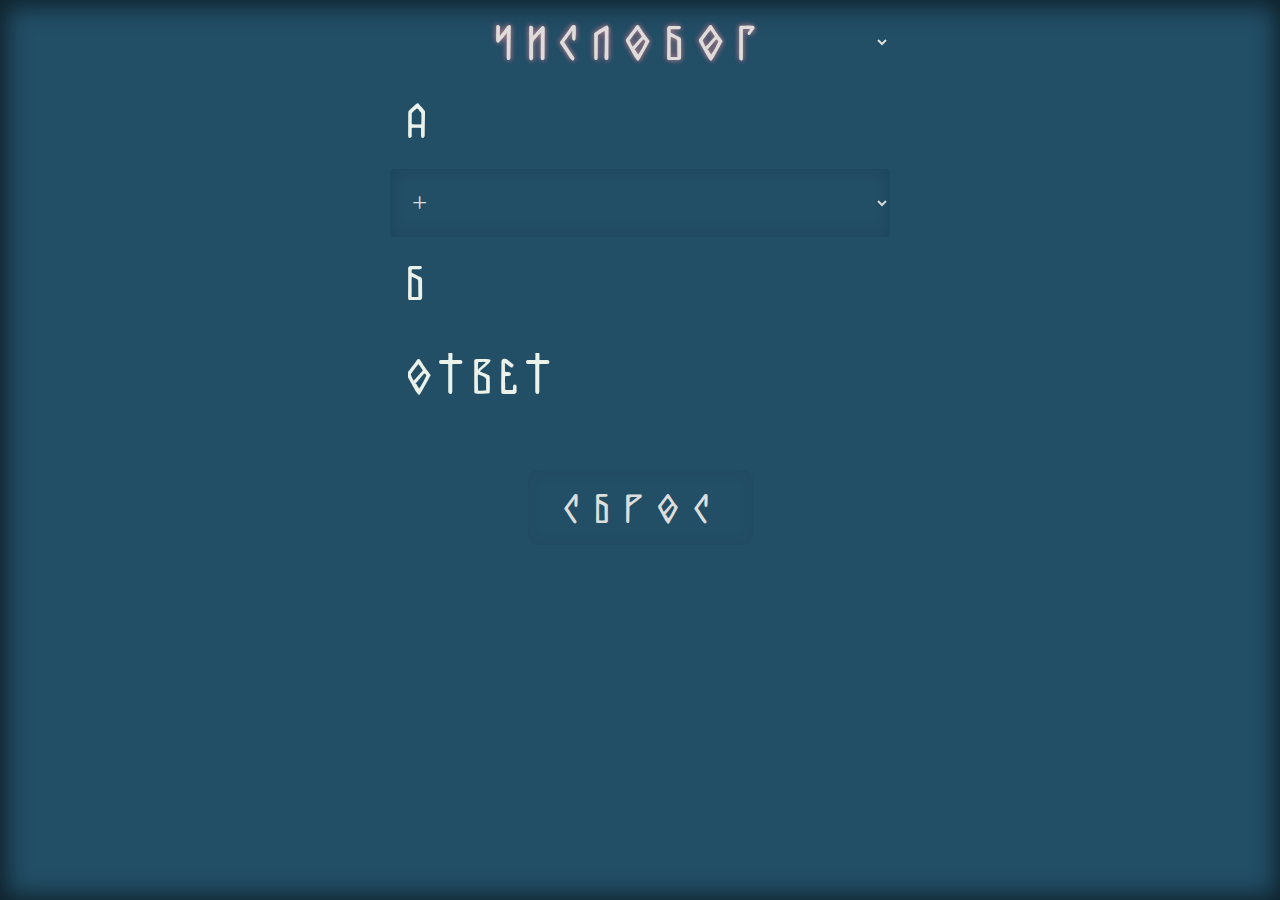
==== index.html @ 1ccaebb7 "Add files via upload" ====
<!DOCTYPE html>
<html lang="en">

<head>
	<meta charset="UTF-8">
	<meta name="viewport" content="width=device-width, initial-scale=1.0">
	<title>Document</title>
	<link rel="stylesheet" href="css/null.css">
	<link rel="stylesheet" href="css/style.css">
</head>

<body>
	<script src="js/appender.js"></script>
	<script src="js/15ki.js"></script>

</body>

</html>
---- css/null.css ----
/*Обнуление*/
*{
	padding: 0;
	margin: 0;
	border: 0;
}
*,*:before,*:after{
	-moz-box-sizing: border-box;
	-webkit-box-sizing: border-box;
	box-sizing: border-box;
}
:focus,:active{outline: none;}
a:focus,a:active{outline: none;}

nav,footer,header,aside{display: block;}

html,body{
	height: 100%;
	width: 100%;
	font-size: 100%;
	line-height: 1;
	font-size: 14px;
	-ms-text-size-adjust: 100%;
	-moz-text-size-adjust: 100%;
	-webkit-text-size-adjust: 100%;
}
input,button,textarea{font-family:inherit;}

input::-ms-clear{display: none;}
button{cursor: pointer;}
button::-moz-focus-inner {padding:0;border:0;}
a, a:visited{text-decoration: none;}
a:hover{text-decoration: none;}
ul li{list-style: none;}
img{vertical-align: top;}

h1,h2,h3,h4,h5,h6{font-size:inherit;font-weight: 400;}
/*--------------------*/

.bigred{
	font-size: 20px;
	color: red;
}
---- css/style.css ----
@font-face {
  font-family: 'Calculator';
  src: url('../fonts/Calculator.eot');
  src: local('☺'), url('../fonts/Calculator.woff') format('woff'), url('../fonts/Calculator.ttf') format('truetype'), url('../fonts/Calculator.svg') format('svg');
  font-weight: normal;
  font-style: normal;
}

@font-face {
  font-family: 'Galaktika';
  src: local('☺'), url('../fonts/Galaktika.woff') format('woff'), url('../fonts/Galaktika.ttf') format('truetype'), url('../fonts/Galaktika.svg') format('svg');
  font-weight: normal;
  font-style: normal;
}

body {
  font-family: 'Galaktika';
  font-weight: bold; 
  box-shadow: inset 1px 1px 25px 5px rgba(0, 0, 0, 0.6);
  user-select: none;
  color: #DFDDD9;
}

form {
  display: flex;
  flex-direction: column;
  align-items: center;
}

input::placeholder {
  font-family: 'Galaktika';
  font-size: 6vh;
  text-shadow: none;
  color: #EBF2EA;
}

.inputs { 
  background: transparent;  
  margin-top: 1vh;
  padding: 0 2vh;
  cursor: pointer;
  width: 90vw;
  font-family: 'Calculator';
  font-size: 5vh;
  letter-spacing: 0.5vw;
  border-radius: 5px;
  color: #DFDDD9;
}
button{
  margin: 1vh;
}

select { 
  margin: 1vh;
  padding: 2vh;
  font-size: 3vh;
  font-family: 'verdana';
  cursor: pointer;  
  background: transparent;
  width: 90vw; 
  color: #DFDDD9;
  border-radius: 3px;
  box-shadow: inset 0px 0px 15px 2px rgba(0, 0, 0, 0.1);
}

label {
  font-size: 6vh;
  padding-left: 10px;
  padding-top: 10px;
  color: #0000008E;
}

option {
  font-size: 3vh;
  background: #224E66;
  font-family: 'verdana';
}

.body_calc{background: #224E66;}
.body_ohms{background:#3F5232;}
.body_trans{background: #524700; }
.user_fill{ color: #aca;}
.result_fill{color: #cac;}

#op1,
#op2 {
  font-family: 'Calculator';
  font-size: 6vh; 
}

#otvet {
  font-size: 6vh;  
  padding: 2vh;  
}

#sbros,
#calculate_ohm,
#calculate_trans{  
  padding: 2vh 3vh;
  margin-top: 4vh;
  font-family: 'Galaktika';
  width: 25vh;
  box-shadow: inset 0px 0px 15px 2px rgba(0, 0, 0, 0.05);
  border-radius: 9px;
  font-size: 5vh;
  letter-spacing: 2px;
}

#sbros:active,
#calculate_ohm:active,
#calculate_trans:active{
  text-shadow: 1px 1px 2px #CC8193, -1px -1px 2px #CC8193;
}

#massage {
  color: #aaa;
  color: #EBF2EA;
  padding: 1vh;
  margin: 1vh;
  text-align: center;
  letter-spacing: 3px;
}

#nav {  
   font-family: 'Galaktika';
  letter-spacing: 1vw;
  text-align: center;
  padding: 1vh;
  font-size: 6vh; 
  text-shadow:  1px 1px 5px #CC8193A3, -1px -1px 5px #CC8193A3;
  box-shadow: none;
}
#nav_0, #nav_1, #nav_2{
   font-family: 'verdana';
   text-shadow: none;
   text-align: center;
}
@media screen and (orientation: landscape) {

  .inputs,
  select {
    width: 60vw;
    max-width: 500px;    
  }
  
.trans::placeholder,
.ohm::placeholder{
 letter-spacing: 1px;  
 font-size: 4vh;
}
  label {
    font-size: 6vh;
  }

  #op1,
  #op2,
  #otvet,
  #sbros,  
  #calculate_ohm,
  #calculate_trans,{
    font-size: 6vh;
  }
}

@media screen and (orientation: portrait){  
  .trans, .ohm{
    width: 75vw;
  }  
  .trans::placeholder,
  .ohm::placeholder{
   letter-spacing: 1px;  
   font-size: 6vw;
}

/*
#224F66 BLUE
#3F5232 GREEN
#DFDDD9 WHITE
#524700 HAKI 
#CC8193 saddleBROWN

*/
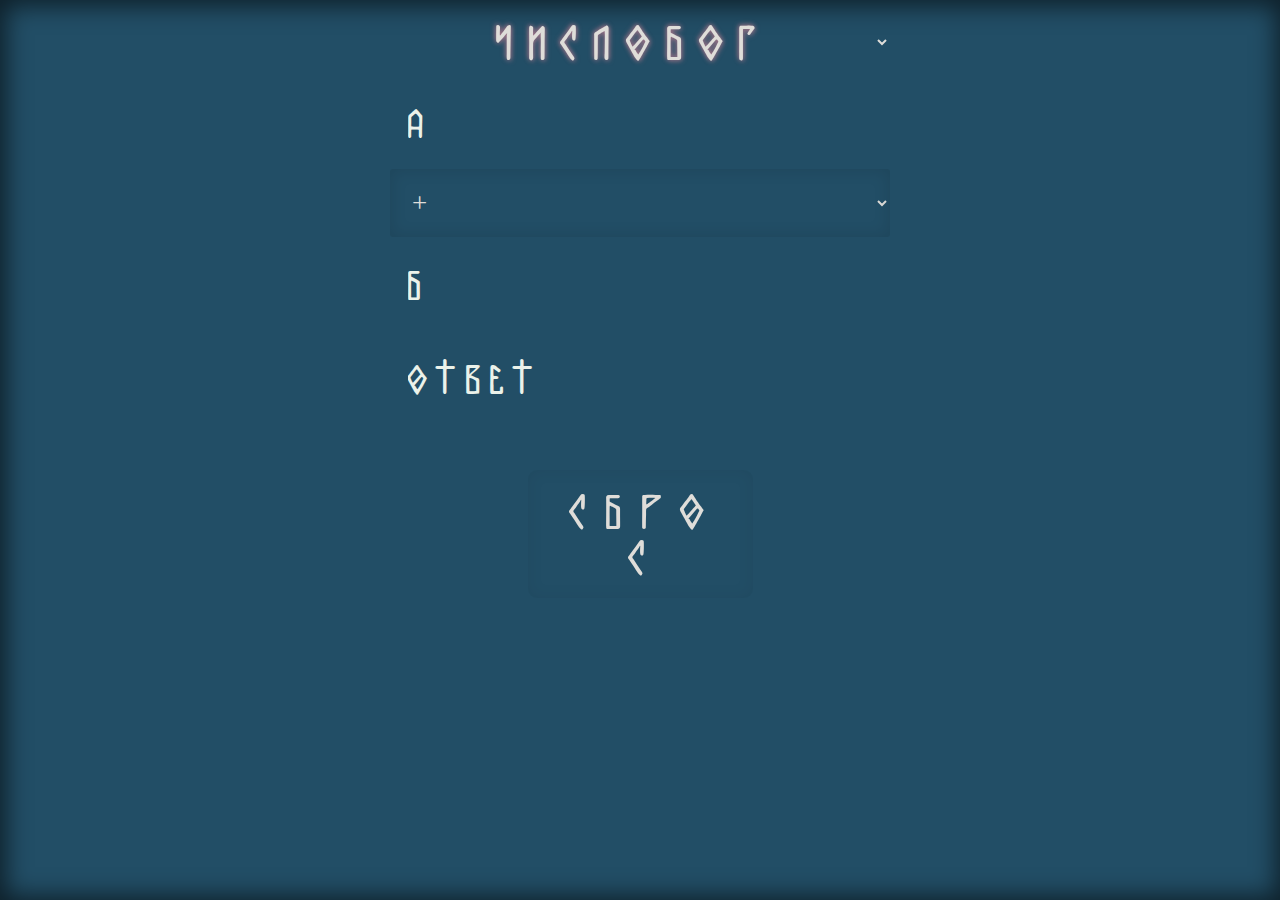
==== commit 176030fa: "Add files via upload" ====
--- a/index.html
+++ b/index.html
@@ -4,7 +4,7 @@
 <head>
 	<meta charset="UTF-8">
 	<meta name="viewport" content="width=device-width, initial-scale=1.0">
-	<title>Document</title>
+	<title>Калк. маш.</title>
 	<link rel="stylesheet" href="css/null.css">
 	<link rel="stylesheet" href="css/style.css">
 </head>
--- a/css/null.css
+++ b/css/null.css
@@ -1,44 +1,46 @@
-
-/*Обнуление*/
-*{
-	padding: 0;
-	margin: 0;
-	border: 0;
-}
-*,*:before,*:after{
-	-moz-box-sizing: border-box;
-	-webkit-box-sizing: border-box;
-	box-sizing: border-box;
-}
-:focus,:active{outline: none;}
-a:focus,a:active{outline: none;}
-
-nav,footer,header,aside{display: block;}
-
-html,body{
-	height: 100%;
-	width: 100%;
-	font-size: 100%;
-	line-height: 1;
-	font-size: 14px;
-	-ms-text-size-adjust: 100%;
-	-moz-text-size-adjust: 100%;
-	-webkit-text-size-adjust: 100%;
-}
-input,button,textarea{font-family:inherit;}
-
-input::-ms-clear{display: none;}
-button{cursor: pointer;}
-button::-moz-focus-inner {padding:0;border:0;}
-a, a:visited{text-decoration: none;}
-a:hover{text-decoration: none;}
-ul li{list-style: none;}
-img{vertical-align: top;}
-
-h1,h2,h3,h4,h5,h6{font-size:inherit;font-weight: 400;}
-/*--------------------*/
-
-.bigred{
-	font-size: 20px;
-	color: red;
+
+/*Обнуление*/
+*{
+	padding: 0;
+	margin: 0;
+	border: 0;
+	-webkit-tap-highlight-color: rgba(255, 255, 255, 0);
+	-webkit-tap-highlight-color: transparent; 
+}
+*,*:before,*:after{
+	-moz-box-sizing: border-box;
+	-webkit-box-sizing: border-box;
+	box-sizing: border-box;
+}
+:focus,:active{outline: none;}
+a:focus,a:active{outline: none;}
+
+nav,footer,header,aside{display: block;}
+
+html,body{
+	height: 100%;
+	width: 100%;
+	font-size: 100%;
+	line-height: 1;
+	font-size: 14px;
+	-ms-text-size-adjust: 100%;
+	-moz-text-size-adjust: 100%;
+	-webkit-text-size-adjust: 100%;
+}
+input,button,textarea{font-family:inherit;}
+
+input::-ms-clear{display: none;}
+button{cursor: pointer;}
+button::-moz-focus-inner {padding:0;border:0;}
+a, a:visited{text-decoration: none;}
+a:hover{text-decoration: none;}
+ul li{list-style: none;}
+img{vertical-align: top;}
+
+h1,h2,h3,h4,h5,h6{font-size:inherit;font-weight: 400;}
+/*--------------------*/
+
+.bigred{
+	font-size: 20px;
+	color: red;
 }--- a/css/style.css
+++ b/css/style.css
@@ -15,7 +15,7 @@
 
 body {
   font-family: 'Galaktika';
-  font-weight: bold; 
+  font-weight: bold;
   box-shadow: inset 1px 1px 25px 5px rgba(0, 0, 0, 0.6);
   user-select: none;
   color: #DFDDD9;
@@ -29,13 +29,13 @@
 
 input::placeholder {
   font-family: 'Galaktika';
-  font-size: 6vh;
+  font-size: 5vh;
   text-shadow: none;
   color: #EBF2EA;
 }
 
-.inputs { 
-  background: transparent;  
+.inputs {
+  background: transparent;
   margin-top: 1vh;
   padding: 0 2vh;
   cursor: pointer;
@@ -46,18 +46,19 @@
   border-radius: 5px;
   color: #DFDDD9;
 }
-button{
+
+button {
   margin: 1vh;
 }
 
-select { 
+select {
   margin: 1vh;
   padding: 2vh;
   font-size: 3vh;
   font-family: 'verdana';
-  cursor: pointer;  
+  cursor: pointer;
   background: transparent;
-  width: 90vw; 
+  width: 90vw;
   color: #DFDDD9;
   border-radius: 3px;
   box-shadow: inset 0px 0px 15px 2px rgba(0, 0, 0, 0.1);
@@ -76,26 +77,40 @@
   font-family: 'verdana';
 }
 
-.body_calc{background: #224E66;}
-.body_ohms{background:#3F5232;}
-.body_trans{background: #524700; }
-.user_fill{ color: #aca;}
-.result_fill{color: #cac;}
+.body_calc {
+  background: #224E66;
+}
+
+.body_ohms {
+  background: #3F5232;
+}
+
+.body_trans {
+  background: #524700;
+}
+
+.user_fill {
+  color: #aca;
+}
+
+.result_fill {
+  color: #cac;
+}
 
 #op1,
 #op2 {
   font-family: 'Calculator';
-  font-size: 6vh; 
+  font-size: 6vh;
 }
 
 #otvet {
-  font-size: 6vh;  
-  padding: 2vh;  
+  font-size: 6vh;
+  padding: 2vh;
 }
 
 #sbros,
 #calculate_ohm,
-#calculate_trans{  
+#calculate_trans {
   padding: 2vh 3vh;
   margin-top: 4vh;
   font-family: 'Galaktika';
@@ -108,8 +123,10 @@
 
 #sbros:active,
 #calculate_ohm:active,
-#calculate_trans:active{
+#calculate_trans:active {
   text-shadow: 1px 1px 2px #CC8193, -1px -1px 2px #CC8193;
+  box-shadow: inset 0px 0px 15px 2px rgba(0, 0, 0, 0.09);
+  transition: all 0.1s ease-out;
 }
 
 #massage {
@@ -121,33 +138,38 @@
   letter-spacing: 3px;
 }
 
-#nav {  
-   font-family: 'Galaktika';
+#nav {
+  font-family: 'Galaktika';
   letter-spacing: 1vw;
   text-align: center;
   padding: 1vh;
-  font-size: 6vh; 
-  text-shadow:  1px 1px 5px #CC8193A3, -1px -1px 5px #CC8193A3;
+  font-size: 6vh;
+  text-shadow: 1px 1px 5px #CC8193A3, -1px -1px 5px #CC8193A3;
   box-shadow: none;
 }
-#nav_0, #nav_1, #nav_2{
-   font-family: 'verdana';
-   text-shadow: none;
-   text-align: center;
-}
+
+#nav_0,
+#nav_1,
+#nav_2 {
+  font-family: 'verdana';
+  text-shadow: none;
+  text-align: center;
+}
+
 @media screen and (orientation: landscape) {
 
   .inputs,
   select {
     width: 60vw;
-    max-width: 500px;    
-  }
-  
-.trans::placeholder,
-.ohm::placeholder{
- letter-spacing: 1px;  
- font-size: 4vh;
-}
+    max-width: 500px;
+  }
+
+  .trans::placeholder,
+  .ohm::placeholder {
+    letter-spacing: 1px;
+    font-size: 4vh;
+  }
+
   label {
     font-size: 6vh;
   }
@@ -155,21 +177,34 @@
   #op1,
   #op2,
   #otvet,
-  #sbros,  
+  #sbros,
   #calculate_ohm,
-  #calculate_trans,{
+  #calculate_trans {
     font-size: 6vh;
   }
 }
 
-@media screen and (orientation: portrait){  
-  .trans, .ohm{
-    width: 75vw;
-  }  
+@media screen and (orientation: portrait) {
+
+  .trans,
+  .ohm {
+    width: 50vw;
+  }
+
   .trans::placeholder,
-  .ohm::placeholder{
-   letter-spacing: 1px;  
-   font-size: 6vw;
+  .ohm::placeholder {
+    letter-spacing: 1px;
+    font-size: 6vw;
+  }
+
+  #sbros,
+  #calculate_ohm,
+  #calculate_trans {
+    padding: 2vh 3vw;
+    width: 35vw;
+    font-size: 7vw;
+    letter-spacing: 2px;
+  }
 }
 
 /*
